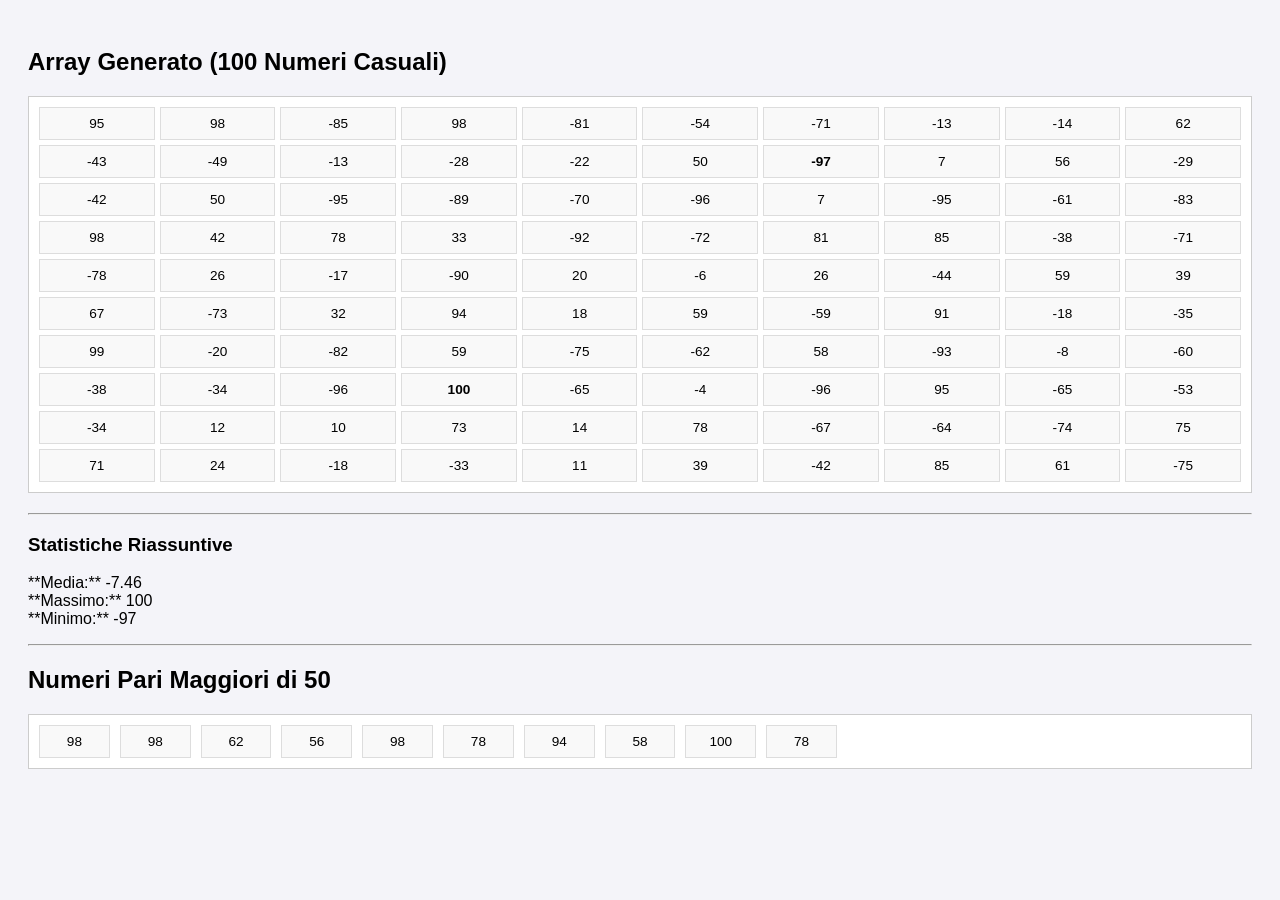
==== eserciziovettori.html @ 0257cd0f "Add files via upload" ====
<!DOCTYPE html>
<html lang="it">
<head>
    <meta charset="UTF-8">
    <meta name="viewport" content="width=device-width, initial-scale=1.0">
    <title>Array e Statistiche</title>
    <style>
        /* CSS per la griglia e il layout */
        body { 
            font-family: Arial, sans-serif; 
            padding: 20px; 
            background-color: #f4f4f9;
        }
        .grid {
            display: grid;
            grid-template-columns: repeat(10, 1fr); /* Griglia 10x10 per l'array principale */
            gap: 5px;
            margin-bottom: 20px;
            padding: 10px;
            border: 1px solid #ccc;
            background-color: #ffffff;
        }
        .grid div {
            padding: 8px;
            text-align: center;
            border: 1px solid #ddd;
            background-color: #f9f9f9;
            font-size: 0.85em;
        }
        #evenGrid {
            grid-template-columns: repeat(auto-fill, minmax(70px, 1fr)); /* Griglia più flessibile per l'array filtrato */
            gap: 10px;
        }
        .highlight {
            background-color: #ffcc80; /* Evidenziazione per Max/Min */
            font-weight: bold;
            border-color: #ff9900;
        }
        h2, h3 {
            color: #000000;
        }
    </style>
</head>
<body>

    <h2>Array Generato (100 Numeri Casuali)</h2>
    <div id="arrayGrid" class="grid"></div>

    <hr>

    <h3>Statistiche Riassuntive</h3>
    <p id="stats"></p>

    <hr>

    <h2>Numeri Pari Maggiori di 50</h2>
    <div id="evenGrid" class="grid"></div>

    <script>
        // Genera array di 100 numeri casuali tra -100 e 100
        const array = [];
        for(let i = 0; i < 100; i++) {
            // Formula corretta: genera intero tra 0 e 200, poi sottrae 100 (range -100 a 100)
            const num = Math.floor(Math.random() * 201) - 100;
            array.push(num);
        }

        // Calcola media (versione con ciclo for)
        let sum = 0;
        for(let i = 0; i < array.length; i++) {
            sum += array[i];
        }
        const media = sum / array.length;

        // Trova massimo e minimo (versione con ciclo for)
        let massimo = array[0];
        let minimo = array[0];
        for(let i = 1; i < array.length; i++) {
            if(array[i] > massimo) massimo = array[i];
            if(array[i] < minimo) minimo = array[i];
        }

        // Numeri pari maggiori di 50 (versione con ciclo for)
        const evenNumbers = [];
        for(let i = 0; i < array.length; i++) {
            if(array[i] > 50 && array[i] % 2 === 0) {
                evenNumbers.push(array[i]);
            }
        }

        // Costruisci HTML della griglia principale come stringa
        let gridHTML = "";
        for(let i = 0; i < array.length; i++) {
            const highlightClass = (array[i] === massimo || array[i] === minimo) ? "highlight" : "";
            // Correggi la sintassi della stringa: devi usare i template literal (backtick ``)
            gridHTML += `<div class="${highlightClass}">${array[i]}</div>`;
        }
        document.getElementById('arrayGrid').innerHTML = gridHTML;

        // Mostra statistiche
        document.getElementById('stats').innerHTML = `
            **Media:** ${media.toFixed(2)}<br>
            **Massimo:** ${massimo}<br>
            **Minimo:** ${minimo}
        `;

        // Costruisci HTML della griglia dei numeri pari >50
        let evenHTML = "";
        if (evenNumbers.length > 0) {
            for(let i = 0; i < evenNumbers.length; i++) {
                // Correggi la sintassi della stringa
                evenHTML += `<div>${evenNumbers[i]}</div>`;
            }
        } else {
            evenHTML = "<div>Nessun numero pari maggiore di 50 trovato in questo array.</div>";
            // Rimuovi il layout grid se non ci sono elementi (o gestiscilo diversamente)
            document.getElementById('evenGrid').style.display = 'block'; 
        }
        document.getElementById('evenGrid').innerHTML = evenHTML;

    </script>

</body>
</html>
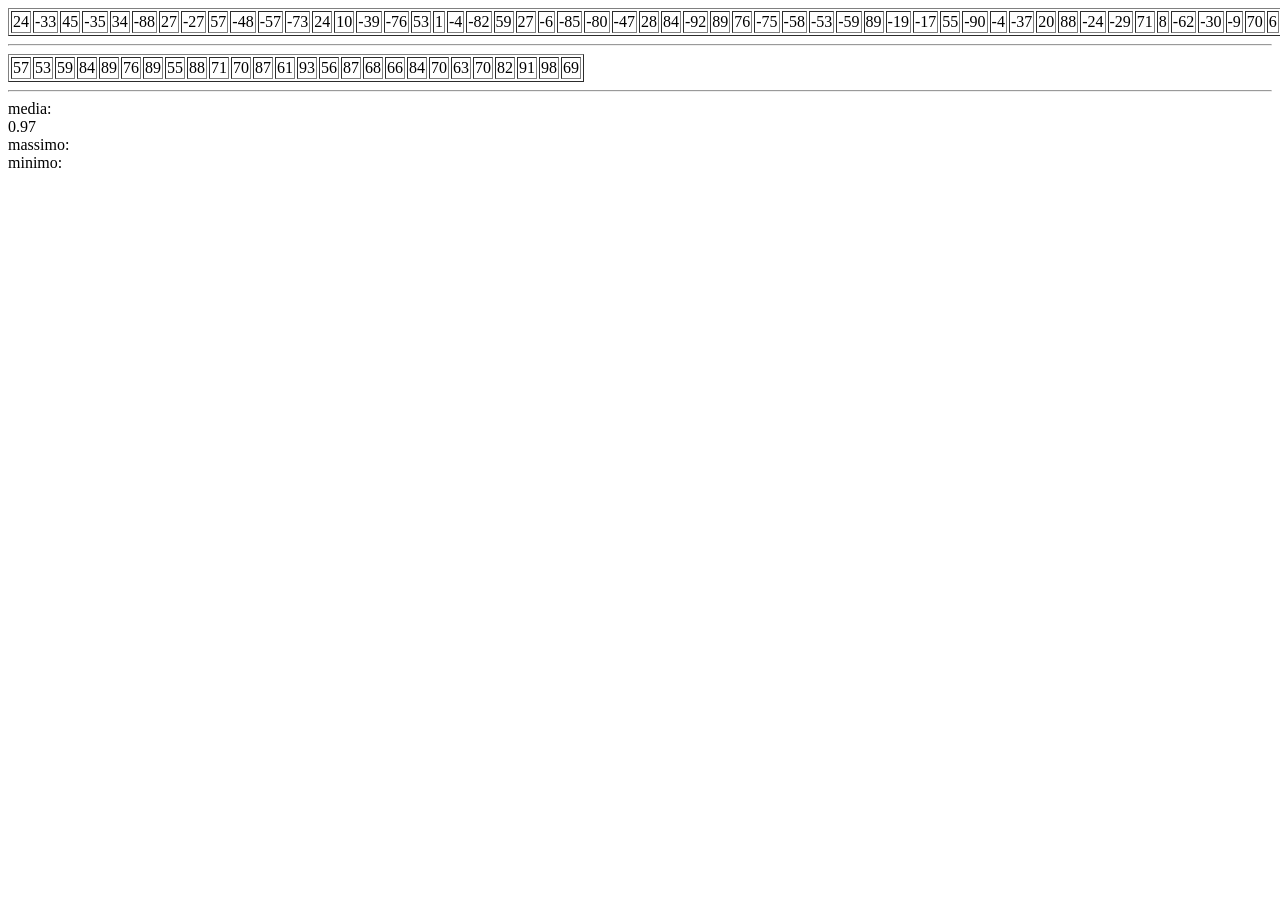
==== commit b76b86a2: "Add files via upload" ====
--- a/eserciziovettori.html
+++ b/eserciziovettori.html
@@ -1,124 +1,53 @@
 <!DOCTYPE html>
-<html lang="it">
-<head>
-    <meta charset="UTF-8">
-    <meta name="viewport" content="width=device-width, initial-scale=1.0">
-    <title>Array e Statistiche</title>
-    <style>
-        /* CSS per la griglia e il layout */
-        body { 
-            font-family: Arial, sans-serif; 
-            padding: 20px; 
-            background-color: #f4f4f9;
-        }
-        .grid {
-            display: grid;
-            grid-template-columns: repeat(10, 1fr); /* Griglia 10x10 per l'array principale */
-            gap: 5px;
-            margin-bottom: 20px;
-            padding: 10px;
-            border: 1px solid #ccc;
-            background-color: #ffffff;
-        }
-        .grid div {
-            padding: 8px;
-            text-align: center;
-            border: 1px solid #ddd;
-            background-color: #f9f9f9;
-            font-size: 0.85em;
-        }
-        #evenGrid {
-            grid-template-columns: repeat(auto-fill, minmax(70px, 1fr)); /* Griglia più flessibile per l'array filtrato */
-            gap: 10px;
-        }
-        .highlight {
-            background-color: #ffcc80; /* Evidenziazione per Max/Min */
-            font-weight: bold;
-            border-color: #ff9900;
-        }
-        h2, h3 {
-            color: #000000;
-        }
-    </style>
-</head>
-<body>
-
-    <h2>Array Generato (100 Numeri Casuali)</h2>
-    <div id="arrayGrid" class="grid"></div>
-
-    <hr>
-
-    <h3>Statistiche Riassuntive</h3>
-    <p id="stats"></p>
-
-    <hr>
-
-    <h2>Numeri Pari Maggiori di 50</h2>
-    <div id="evenGrid" class="grid"></div>
-
+<html>
+    <body onload="numeri()">
+	<table border="1px solid black"><tr id="vettoreTot"></tr></table>
+	<hr>
+	<table border="1px solid black"><tr id="vettoreMag"></tr></table>
+	<hr>
+    media: <div id="media"></div>
+	massimo: <div id="massimo"></div>
+	minimo: <div id="minimo"></div>
     <script>
-        // Genera array di 100 numeri casuali tra -100 e 100
-        const array = [];
-        for(let i = 0; i < 100; i++) {
-            // Formula corretta: genera intero tra 0 e 200, poi sottrae 100 (range -100 a 100)
-            const num = Math.floor(Math.random() * 201) - 100;
-            array.push(num);
-        }
-
-        // Calcola media (versione con ciclo for)
-        let sum = 0;
-        for(let i = 0; i < array.length; i++) {
-            sum += array[i];
-        }
-        const media = sum / array.length;
-
-        // Trova massimo e minimo (versione con ciclo for)
-        let massimo = array[0];
-        let minimo = array[0];
-        for(let i = 1; i < array.length; i++) {
-            if(array[i] > massimo) massimo = array[i];
-            if(array[i] < minimo) minimo = array[i];
-        }
-
-        // Numeri pari maggiori di 50 (versione con ciclo for)
-        const evenNumbers = [];
-        for(let i = 0; i < array.length; i++) {
-            if(array[i] > 50 && array[i] % 2 === 0) {
-                evenNumbers.push(array[i]);
+    const tutti = [];
+    const magg = [];
+    let somma = 0;
+    let max = 100;
+    let min = -100;
+    let n = 0;
+    
+    function numeri() { 
+        for (let i = 0; i < 100; i++) { 
+            n = Math.floor(Math.random() * 201) - 100;  
+            tutti[i] = n; 				
+            somma += n;
+            if (n > max) {
+                max = n;
+                document.getElementById("massimo").innerHTML = max;  
+            }
+            if (n < min) {
+                min = n;
+                document.getElementById("minimo").innerHTML = min;   
             }
         }
-
-        // Costruisci HTML della griglia principale come stringa
-        let gridHTML = "";
-        for(let i = 0; i < array.length; i++) {
-            const highlightClass = (array[i] === massimo || array[i] === minimo) ? "highlight" : "";
-            // Correggi la sintassi della stringa: devi usare i template literal (backtick ``)
-            gridHTML += `<div class="${highlightClass}">${array[i]}</div>`;
+        let media = somma / tutti.length;  
+        document.getElementById("media").innerHTML = media;
+        for (let i = 0; i < tutti.length; i++) {
+            if (tutti[i] > 50){
+                magg.push(tutti[i]); 
+            }
         }
-        document.getElementById('arrayGrid').innerHTML = gridHTML;
-
-        // Mostra statistiche
-        document.getElementById('stats').innerHTML = `
-            **Media:** ${media.toFixed(2)}<br>
-            **Massimo:** ${massimo}<br>
-            **Minimo:** ${minimo}
-        `;
-
-        // Costruisci HTML della griglia dei numeri pari >50
-        let evenHTML = "";
-        if (evenNumbers.length > 0) {
-            for(let i = 0; i < evenNumbers.length; i++) {
-                // Correggi la sintassi della stringa
-                evenHTML += `<div>${evenNumbers[i]}</div>`;
-            }
-        } else {
-            evenHTML = "<div>Nessun numero pari maggiore di 50 trovato in questo array.</div>";
-            // Rimuovi il layout grid se non ci sono elementi (o gestiscilo diversamente)
-            document.getElementById('evenGrid').style.display = 'block'; 
+        let arrHTML = ""; 		
+        for (let i = 0; i < tutti.length; i++) {
+            arrHTML += "<td>" + tutti[i] + "</td>";
         }
-        document.getElementById('evenGrid').innerHTML = evenHTML;
-
+        document.getElementById("vettoreTot").innerHTML = arrHTML;
+        let arrMaggHTML = ""; 	
+        for (let i = 0; i < magg.length; i++) {
+            arrMaggHTML +="<td>" + magg[i] + "</td> ";
+        }
+        document.getElementById("vettoreMag").innerHTML = arrMaggHTML;
+    }
     </script>
-
-</body>
+    </body>
 </html>
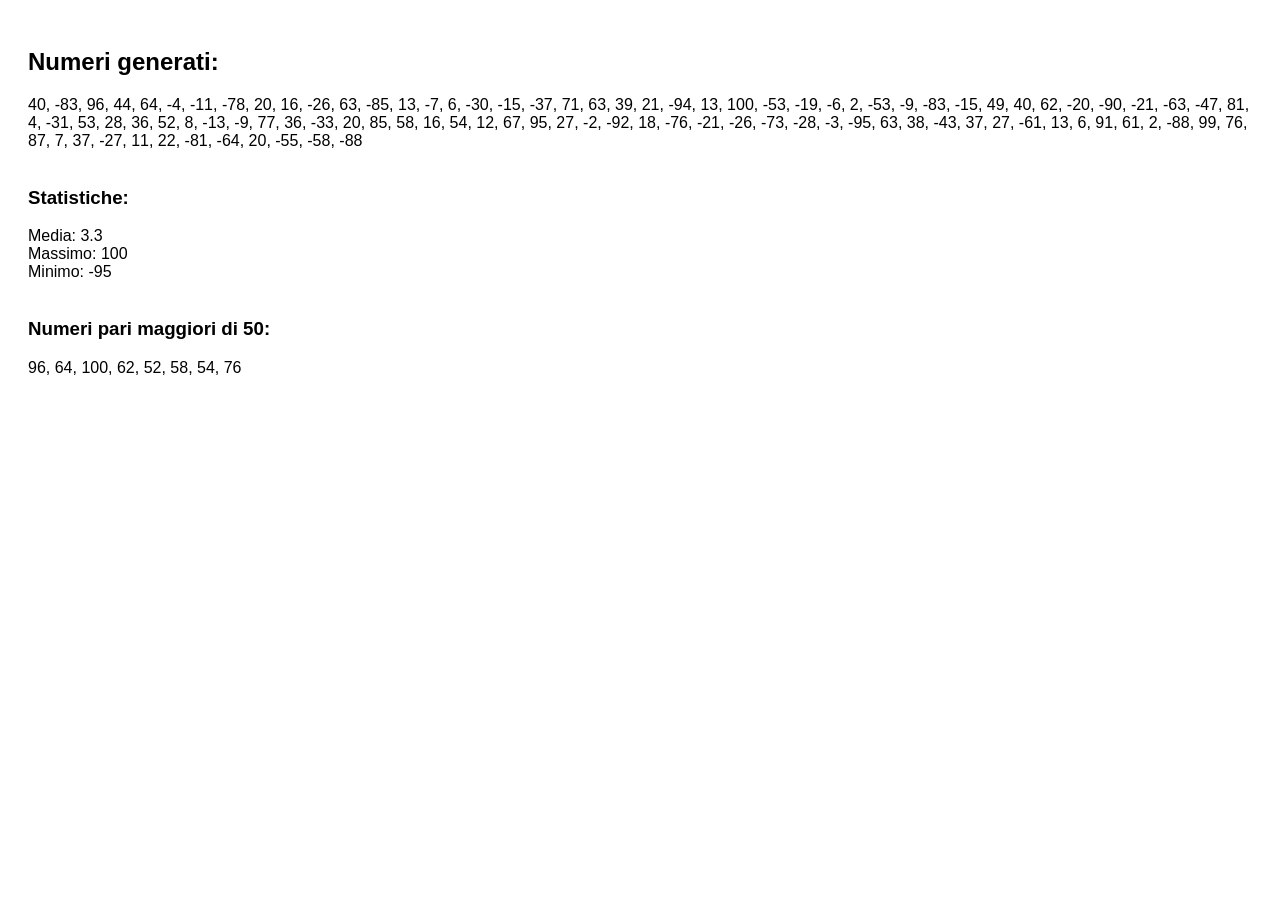
==== commit 2f7ff2cd: "Update eserciziovettori.html" ====
--- a/eserciziovettori.html
+++ b/eserciziovettori.html
@@ -1,53 +1,87 @@
 <!DOCTYPE html>
-<html>
-    <body onload="numeri()">
-	<table border="1px solid black"><tr id="vettoreTot"></tr></table>
-	<hr>
-	<table border="1px solid black"><tr id="vettoreMag"></tr></table>
-	<hr>
-    media: <div id="media"></div>
-	massimo: <div id="massimo"></div>
-	minimo: <div id="minimo"></div>
-    <script>
-    const tutti = [];
-    const magg = [];
+<html lang="it">
+<head>
+    <meta charset="UTF-8">
+    <meta name="viewport" content="width=device-width, initial-scale=1.0">
+    <title>Esercizio Array Base</title>
+    <style>
+        body {
+    font-family: Arial, sans-serif;
+    padding: 20px;
+}
+
+.grid {
+    display: grid;
+    grid-template-columns: repeat(10, 50px);
+    gap: 5px;
+    margin-bottom: 20px;
+}
+
+.grid div {
+    background-color: #f0f0f0;
+    text-align: center;
+    padding: 10px;
+    border-radius: 5px;
+}
+
+.highlight {
+    background-color: #e7a0d5;
+}
+    </style>
+</head>
+<body>
+
+<script>
+    //creiamo un array vuoto
+    let numeri = [];
+
+    //inseriamo 100 numeri casuali tra -100 e 100
+    for (let i = 0; i < 100; i++) {
+        let n = Math.floor(Math.random() * 201) - 100;
+        numeri.push(n);
+    }
+
+    //calcoliamo la somma
     let somma = 0;
-    let max = 100;
-    let min = -100;
-    let n = 0;
-    
-    function numeri() { 
-        for (let i = 0; i < 100; i++) { 
-            n = Math.floor(Math.random() * 201) - 100;  
-            tutti[i] = n; 				
-            somma += n;
-            if (n > max) {
-                max = n;
-                document.getElementById("massimo").innerHTML = max;  
-            }
-            if (n < min) {
-                min = n;
-                document.getElementById("minimo").innerHTML = min;   
-            }
+    for (let i = 0; i < numeri.length; i++) {
+        somma = somma + numeri[i];
+    }
+
+    //calcoliamo la media
+    let media = somma / numeri.length;
+
+    //troviamo massimo e minimo
+    let massimo = numeri[0];
+    let minimo = numeri[0];
+    for (let i = 1; i < numeri.length; i++) {
+        if (numeri[i] > massimo) {
+            massimo = numeri[i];
         }
-        let media = somma / tutti.length;  
-        document.getElementById("media").innerHTML = media;
-        for (let i = 0; i < tutti.length; i++) {
-            if (tutti[i] > 50){
-                magg.push(tutti[i]); 
-            }
+        if (numeri[i] < minimo) {
+            minimo = numeri[i];
         }
-        let arrHTML = ""; 		
-        for (let i = 0; i < tutti.length; i++) {
-            arrHTML += "<td>" + tutti[i] + "</td>";
+    }
+
+    //troviamo i numeri pari maggiori di 50
+    let numeriPari = [];
+    for (let i = 0; i < numeri.length; i++) {
+        if (numeri[i] > 50 && numeri[i] % 2 === 0) {
+            numeriPari.push(numeri[i]);
         }
-        document.getElementById("vettoreTot").innerHTML = arrHTML;
-        let arrMaggHTML = ""; 	
-        for (let i = 0; i < magg.length; i++) {
-            arrMaggHTML +="<td>" + magg[i] + "</td> ";
-        }
-        document.getElementById("vettoreMag").innerHTML = arrMaggHTML;
     }
-    </script>
-    </body>
-</html>+
+    //mostriamo i risultati
+    document.write("<h2>Numeri generati:</h2>");
+    document.write(numeri.join(", ") + "<br><br>");
+
+    document.write("<h3>Statistiche:</h3>");
+    document.write("Media: " + media + "<br>");
+    document.write("Massimo: " + massimo + "<br>");
+    document.write("Minimo: " + minimo + "<br><br>");
+
+    document.write("<h3>Numeri pari maggiori di 50:</h3>");
+    document.write(numeriPari.join(", "));
+</script>
+
+</body>
+</html>
